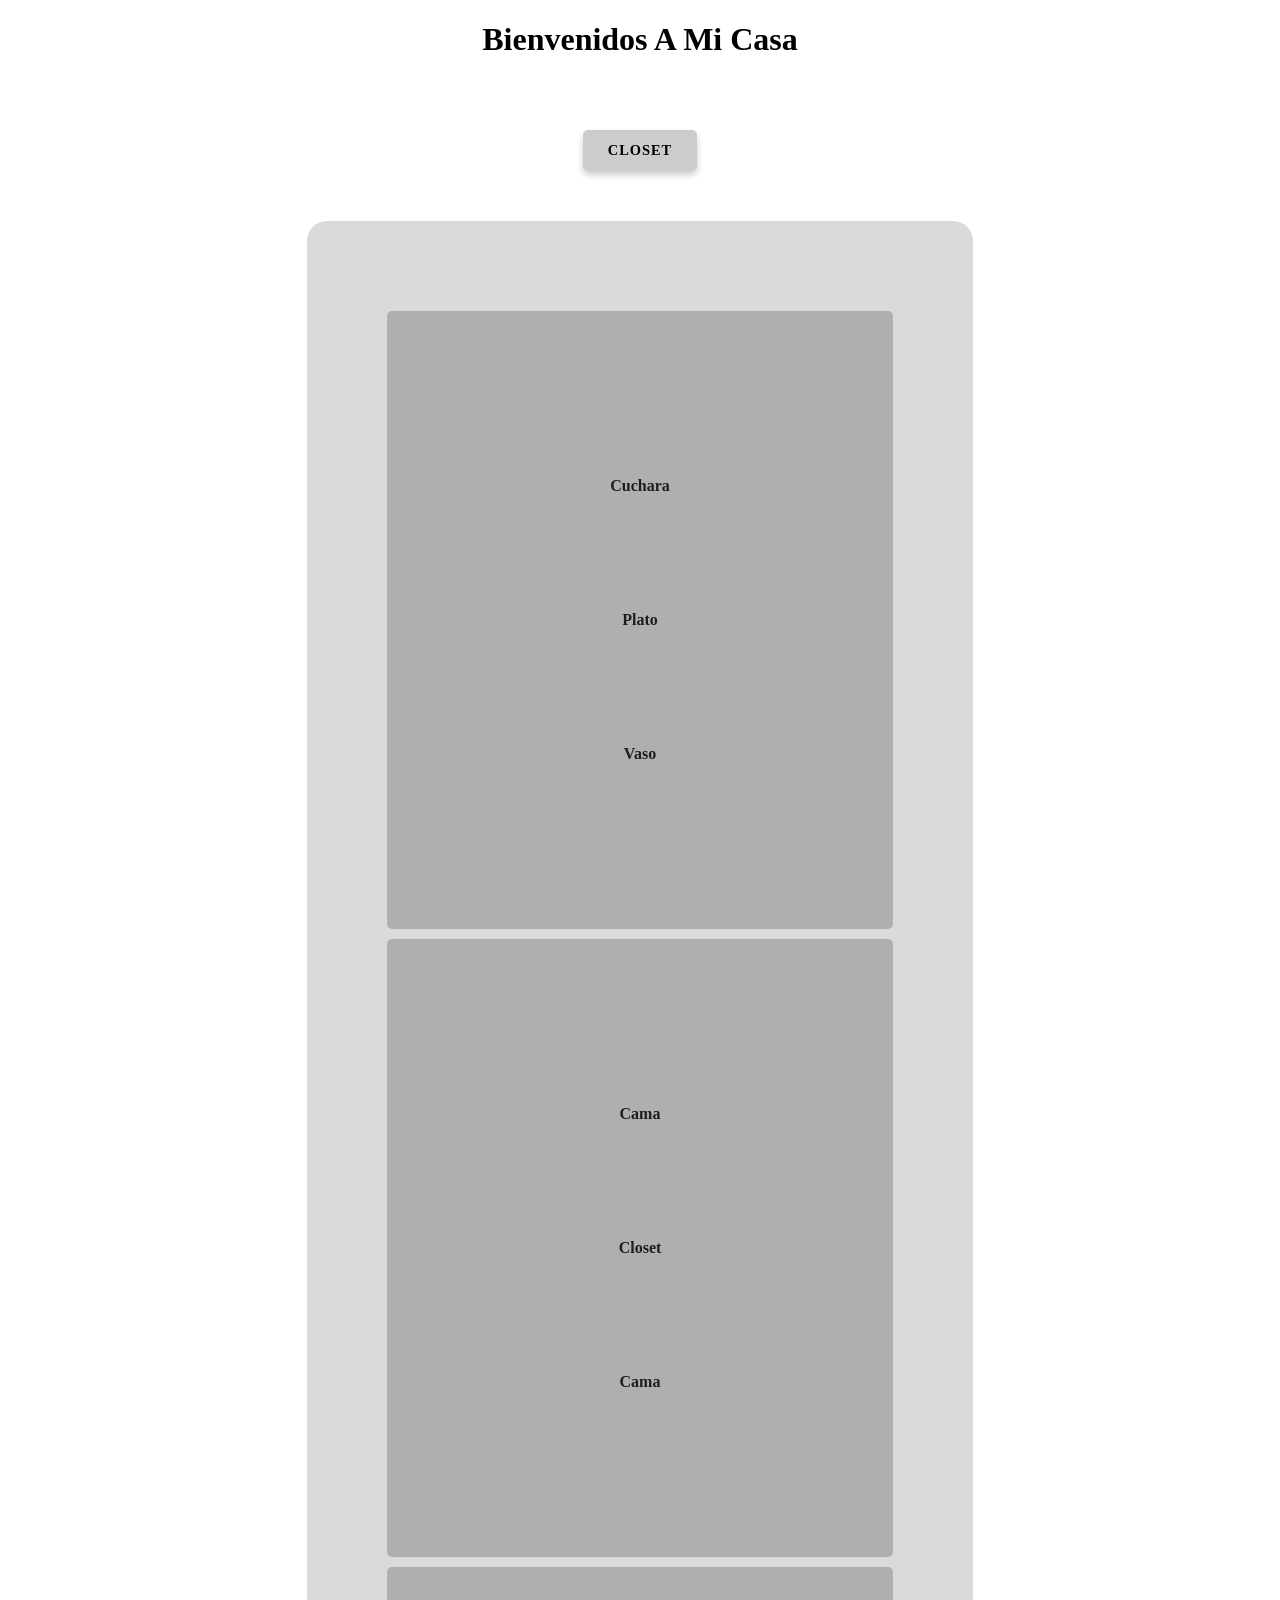
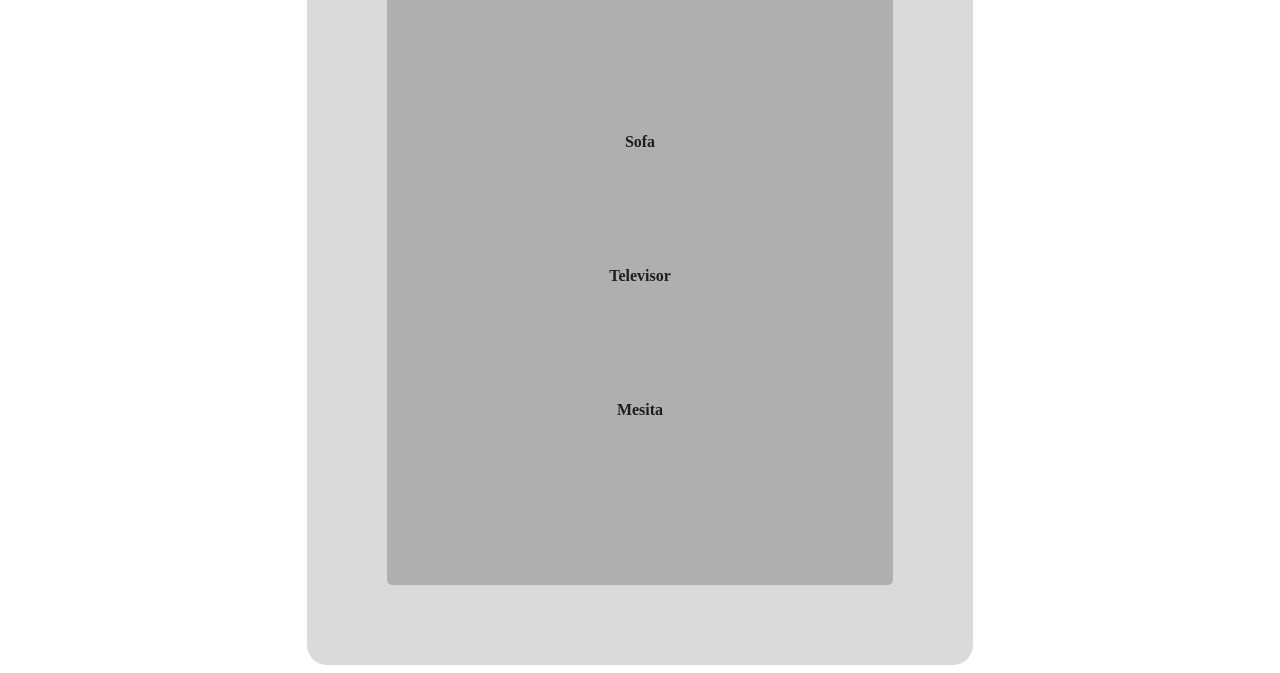
==== Casa/index.html @ e957c4c9 "tarea" ====
<!DOCTYPE html>
<html lang="en">
<head>
  <meta charset="UTF-8">
  <meta name="viewport" content="width=device-width, initial-scale=1.0">
  <link rel="stylesheet" href="/Casa/style.css">
  <title>Casa</title>
</head>
<body>
  <header class="hero">
    <h1> Bienvenidos A Mi Casa</h1>
    <div class="hero__nav-link">
      <a href="/Closet/index.html"> Closet </a>
    </div>
  </header>
  <main class="home">
    <div class="home__kitchen">
      <p class="home__kitchen-item">Cuchara</p>
      <p class="home__kitchen-item">Plato</p>
      <p class="home__kitchen-item">Vaso</p>
    </div>
    <div class="home__bedroom">
      <p class="home__bedroom-item">Cama</p>
      <p class="home__bedroom-item">Closet</p>
      <p class="home__bedroom-item">Cama</p>
    </div>
    <div class="home__livingroom">
      <p class="home__livingroom-item">Sofa</p>
      <p class="home__livingroom-item">Televisor</p>
      <p class="home__livingroom-item">Mesita</p>
    </div>
  </main>
  
</body>
</html>
---- Casa/style.css ----
.hero {
  text-align: center;
  color: black;
}

.hero__nav-link a {
  display: inline-block;
  padding: 12px 25px;
  margin: 50px;
  background-color: rgb(0, 0, 0, 0.201);
  color: #000000;
  text-decoration: none;
  font-weight: bold;
  border-radius: 5px;
  text-transform: uppercase;
  font-size: 0.9rem;
  letter-spacing: 1px;
  transition: all 0.3s ease;
  box-shadow: 0 4px 6px rgba(0, 0, 0, 0.201);
}

.hero__nav-link a:hover {
  display: inline-block;
  padding: 12px 25px;
  margin: 50px;
  background-color: rgb(0, 0, 0);
  color: rgba(255, 255, 255, 0.438);
  text-decoration: none;
  font-weight: bold;
  border-radius: 5px;
  text-transform: uppercase;
  font-size: 0.9rem;
  letter-spacing: 1px;
  transition: all 0.3s ease;
  box-shadow: 0 4px 6px rgba(0, 0, 0, 0.201);
}

.home {
  padding: 80px;
  margin: auto;
  background-color: rgba(0, 0, 0, 0.145);
  border-radius: 20px;
  width: 40%;
}

.home__kitchen {
  background-color: rgba(0, 0, 0, 0.201);
  margin-top:10px;
  align-items: center;
  padding: 100px 100px;
  border-radius: 5px;
  text-align: center;
}

.home__kitchen-item {
  text-align: center;
  color: rgb(30, 30, 30);
  font-weight: bold;
  padding: 50px;
  border-radius: 10px;
  text-align: center;
}

.home__kitchen-item:hover {
  background-color: rgba(0, 0, 0, 0.169);
}

.home__bedroom {
  background-color: rgba(0, 0, 0, 0.201);
  margin-top: 10px;
  align-items: center;
  padding: 100px 100px;
  border-radius: 5px;
  text-align: center;
}

.home__bedroom-item {
  text-align: center;
  color: rgb(30, 30, 30);
  font-weight: bold;
  padding: 50px;
  border-radius: 10px;
  text-align: center;
}

.home__bedroom-item:hover {
  background-color: rgba(0, 0, 0, 0.169);
}

.home__livingroom {
  background-color: rgba(0, 0, 0, 0.201);
  margin-top: 10px;
  align-items: center;
  padding: 100px 100px;
  border-radius: 5px;
  text-align: center;
}

.home__livingroom-item {
  text-align: center;
  color: rgb(30, 30, 30);
  font-weight: bold;
  padding: 50px;
  border-radius: 10px;
  text-align: center;
}


.home__livingroom-item:hover {
  background-color: rgba(0, 0, 0, 0.169);
}
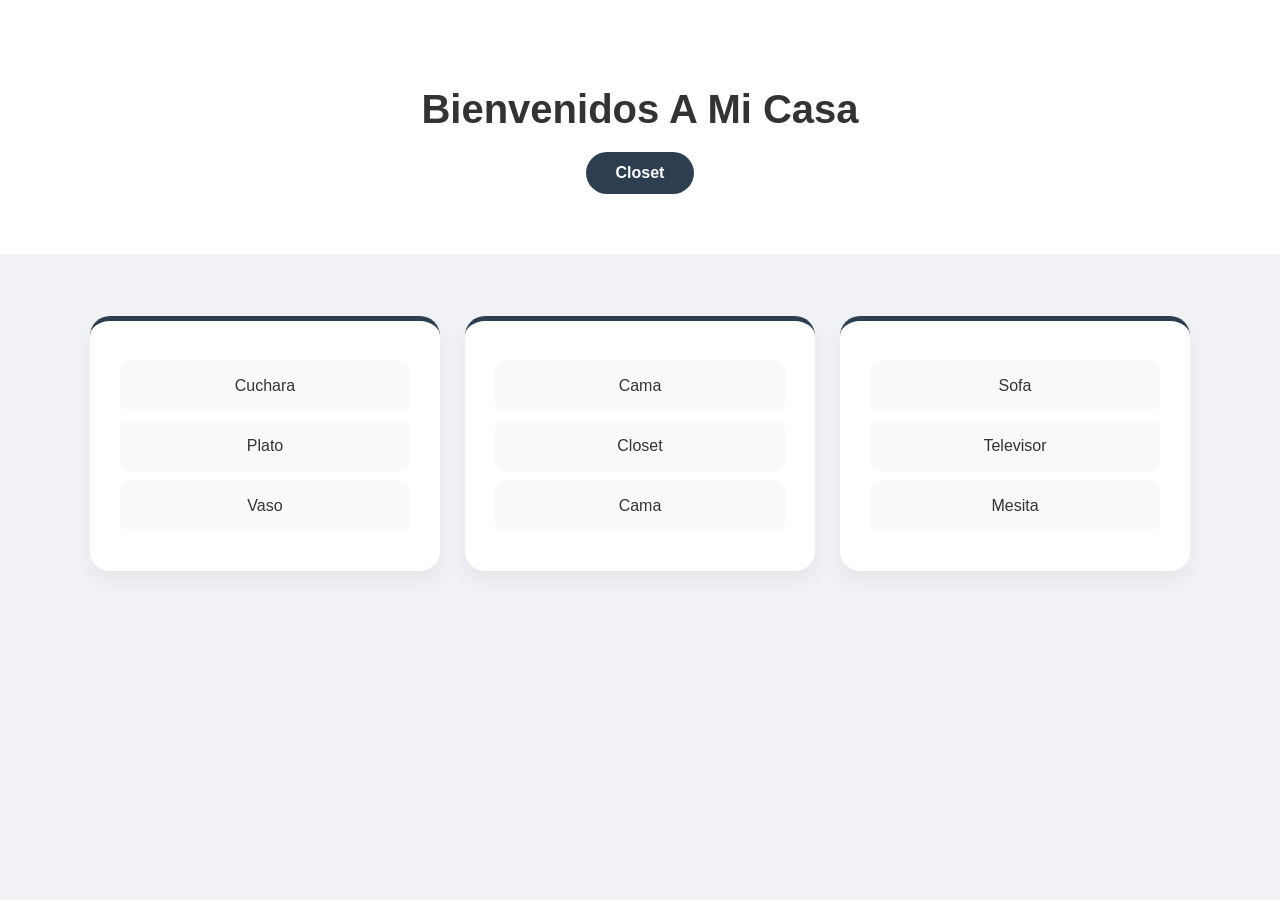
==== commit 1df4f9c4: "Definitivaa" ====
--- a/Casa/index.html
+++ b/Casa/index.html
@@ -3,14 +3,14 @@
 <head>
   <meta charset="UTF-8">
   <meta name="viewport" content="width=device-width, initial-scale=1.0">
-  <link rel="stylesheet" href="/Casa/style.css">
+  <link rel="stylesheet" href="../Casa/style.css">
   <title>Casa</title>
 </head>
 <body>
   <header class="hero">
     <h1> Bienvenidos A Mi Casa</h1>
     <div class="hero__nav-link">
-      <a href="/Closet/index.html"> Closet </a>
+      <a href="../index.html"> Closet </a>
     </div>
   </header>
   <main class="home">
--- a/Casa/style.css
+++ b/Casa/style.css
@@ -1,111 +1,74 @@
+body {
+  font-family: 'Segoe UI', Arial, sans-serif;
+  background-color: #f0f2f5;
+  margin: 0;
+  color: #333;
+}
 .hero {
   text-align: center;
-  color: black;
+  padding: 60px 20px;
+  background-color: #ffffff;
+  border-bottom: 2px solid rgba(0, 0, 0, 0.05);
+}
+
+.hero h1 {
+  font-size: 2.5rem;
+  margin-bottom: 20px;
 }
 
 .hero__nav-link a {
   display: inline-block;
-  padding: 12px 25px;
-  margin: 50px;
-  background-color: rgb(0, 0, 0, 0.201);
-  color: #000000;
+  padding: 12px 30px;
+  background-color: #2c3e50;
+  color: white;
   text-decoration: none;
+  border-radius: 50px;
   font-weight: bold;
-  border-radius: 5px;
-  text-transform: uppercase;
-  font-size: 0.9rem;
-  letter-spacing: 1px;
-  transition: all 0.3s ease;
-  box-shadow: 0 4px 6px rgba(0, 0, 0, 0.201);
+  transition: transform 0.3s, background 0.3s;
 }
 
 .hero__nav-link a:hover {
-  display: inline-block;
-  padding: 12px 25px;
-  margin: 50px;
-  background-color: rgb(0, 0, 0);
-  color: rgba(255, 255, 255, 0.438);
-  text-decoration: none;
-  font-weight: bold;
-  border-radius: 5px;
-  text-transform: uppercase;
-  font-size: 0.9rem;
-  letter-spacing: 1px;
-  transition: all 0.3s ease;
-  box-shadow: 0 4px 6px rgba(0, 0, 0, 0.201);
+  background-color: #34495e;
+  transform: scale(1.05);
 }
 
 .home {
-  padding: 80px;
-  margin: auto;
-  background-color: rgba(0, 0, 0, 0.145);
-  border-radius: 20px;
-  width: 40%;
+  display: grid;
+  grid-template-columns: repeat(auto-fit, minmax(280px, 1fr));
+  gap: 25px;
+  max-width: 1100px;
+  margin: 40px auto;
+  padding: 20px;
 }
 
-.home__kitchen {
-  background-color: rgba(0, 0, 0, 0.201);
-  margin-top:10px;
-  align-items: center;
-  padding: 100px 100px;
-  border-radius: 5px;
-  text-align: center;
+.home__kitchen,
+.home__bedroom,
+.home__livingroom {
+  background-color: white;
+  padding: 30px;
+  border-radius: 20px;
+  box-shadow: 0 10px 20px rgba(0, 0, 0, 0.05);
+  border-top: 5px solid #2c3e50;
 }
 
-.home__kitchen-item {
+.home__kitchen-item,
+.home__bedroom-item,
+.home__livingroom-item {
+  background-color: #f8f9fa;
+  margin: 10px 0;
+  padding: 15px;
+  border-radius: 10px;
+  font-weight: 500;
   text-align: center;
-  color: rgb(30, 30, 30);
-  font-weight: bold;
-  padding: 50px;
-  border-radius: 10px;
-  text-align: center;
+  transition: all 0.3s ease;
+  cursor: pointer;
+  border: 1px solid transparent;
 }
 
-.home__kitchen-item:hover {
-  background-color: rgba(0, 0, 0, 0.169);
-}
-
-.home__bedroom {
-  background-color: rgba(0, 0, 0, 0.201);
-  margin-top: 10px;
-  align-items: center;
-  padding: 100px 100px;
-  border-radius: 5px;
-  text-align: center;
-}
-
-.home__bedroom-item {
-  text-align: center;
-  color: rgb(30, 30, 30);
-  font-weight: bold;
-  padding: 50px;
-  border-radius: 10px;
-  text-align: center;
-}
-
-.home__bedroom-item:hover {
-  background-color: rgba(0, 0, 0, 0.169);
-}
-
-.home__livingroom {
-  background-color: rgba(0, 0, 0, 0.201);
-  margin-top: 10px;
-  align-items: center;
-  padding: 100px 100px;
-  border-radius: 5px;
-  text-align: center;
-}
-
-.home__livingroom-item {
-  text-align: center;
-  color: rgb(30, 30, 30);
-  font-weight: bold;
-  padding: 50px;
-  border-radius: 10px;
-  text-align: center;
-}
-
-
+.home__kitchen-item:hover,
+.home__bedroom-item:hover,
 .home__livingroom-item:hover {
-  background-color: rgba(0, 0, 0, 0.169);
-}
+  background-color: #e9ecef;
+  border-color: #2c3e50;
+  transform: translateX(5px);
+}
